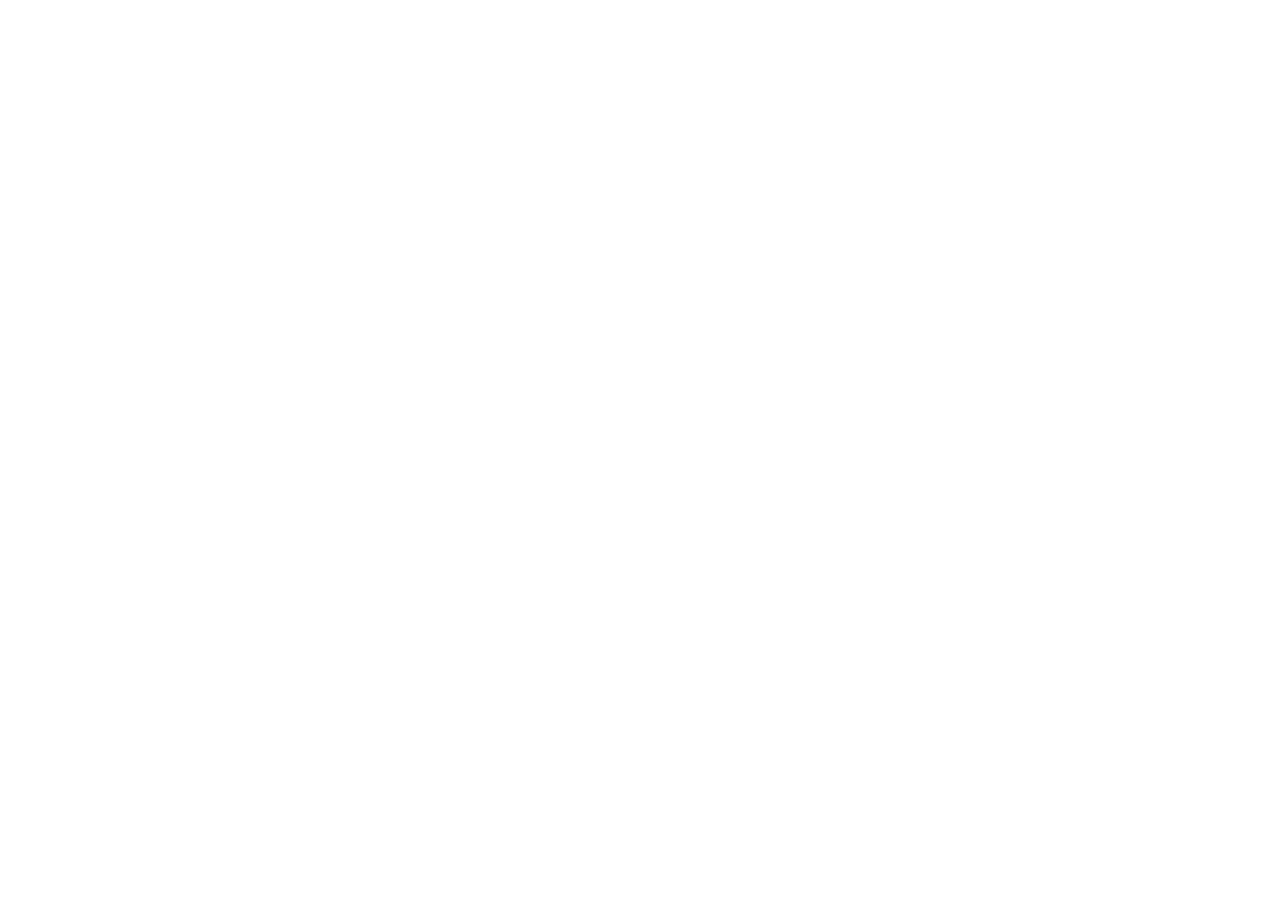
==== rules.html @ 1be975d5 "add links" ====
<!DOCTYPE html>
<html>
<head>
	<title>Quiz Board</title>
	<link href="css/bootstrap.css" rel="stylesheet" type="text/css">
	<link href="css/style.css" rel="stylesheet" type="text/css">
</head>
<body>
	<div class="container">
		<div class="jumbotron">
    </div>

    <script src="https://code.jquery.com/jquery-3.3.1.js" integrity="sha256-2Kok7MbOyxpgUVvAk/HJ2jigOSYS2auK4Pfzbm7uH60=" crossorigin="anonymous"></script>
		<script src="js/scripts.js"></script>
	</div>
</body>
</html>
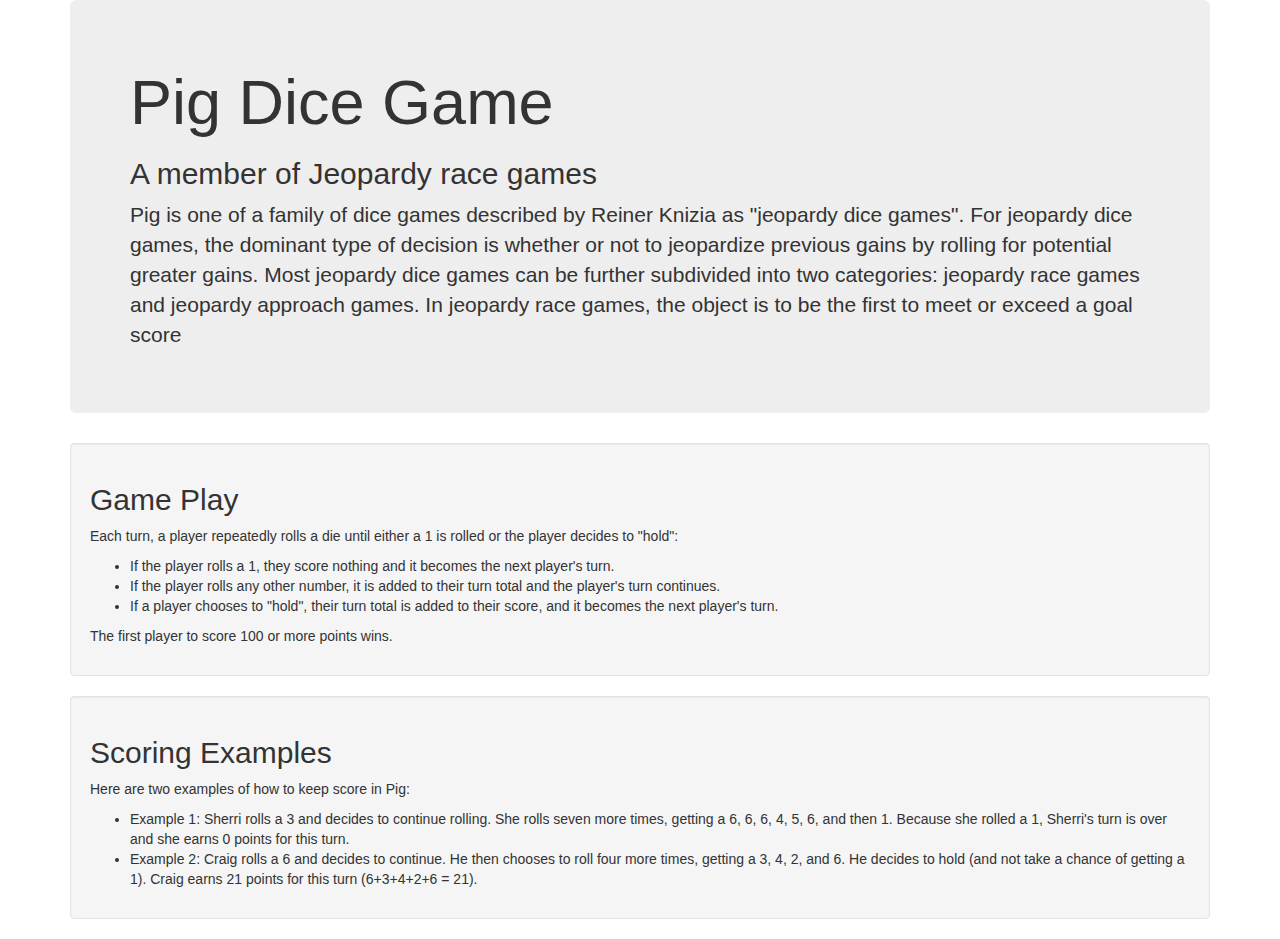
==== commit 89d68a26: "add changes to the body, insert a jumboron, wells and p for the rules" ====
--- a/rules.html
+++ b/rules.html
@@ -1,17 +1,38 @@
 <!DOCTYPE html>
 <html>
 <head>
-	<title>Quiz Board</title>
+	<title>Pig-Dice-Game</title>
 	<link href="css/bootstrap.css" rel="stylesheet" type="text/css">
-	<link href="css/style.css" rel="stylesheet" type="text/css">
+	<link href="css/styles.css" rel="stylesheet" type="text/css">
 </head>
 <body>
 	<div class="container">
 		<div class="jumbotron">
-    </div>
-
-    <script src="https://code.jquery.com/jquery-3.3.1.js" integrity="sha256-2Kok7MbOyxpgUVvAk/HJ2jigOSYS2auK4Pfzbm7uH60=" crossorigin="anonymous"></script>
-		<script src="js/scripts.js"></script>
+			<h1>Pig Dice Game</h1>
+			<h2>A member of Jeopardy race games</h2>
+			<p>Pig is one of a family of dice games described by Reiner Knizia as "jeopardy dice games". For jeopardy dice games, the dominant type of decision is whether or not to jeopardize previous gains by rolling for potential greater gains. Most jeopardy dice games can be further subdivided into two categories: jeopardy race games and jeopardy approach games. In jeopardy race games, the object is to be the first to meet or exceed a goal score</p>
+		</div>
+		<div class="well">
+			<h2>Game Play</h2>
+			<p>Each turn, a player repeatedly rolls a die until either a 1 is rolled or the player decides to "hold":</p>
+			<ul>
+				<li>If the player rolls a 1, they score nothing and it becomes the next player's turn.</li>
+				<li>If the player rolls any other number, it is added to their turn total and the player's turn continues.</li>
+				<li>If a player chooses to "hold", their turn total is added to their score, and it becomes the next player's turn.</li>
+			</ul>
+			<p>The first player to score 100 or more points wins.</p>
+		</div>
+		<div class="well">
+			<h2>Scoring Examples</h2>
+			<p>Here are two examples of how to keep score in Pig:</p>
+			<ul>
+				<li>Example 1: Sherri rolls a 3 and decides to continue rolling. She rolls seven more times, getting a 6, 6, 6, 4, 5, 6, and then 1. Because she rolled a 1, Sherri's turn is over and she earns 0 points for this turn.</li>
+				<li>Example 2: Craig rolls a 6 and decides to continue. He then chooses to roll four more times, getting a 3, 4, 2, and 6. He decides to hold (and not take a chance of getting a 1). Craig earns 21 points for this turn (6+3+4+2+6 = 21).</li>
+			</ul>
+			<script src="https://code.jquery.com/jquery-3.3.1.js" integrity="sha256-2Kok7MbOyxpgUVvAk/HJ2jigOSYS2auK4Pfzbm7uH60=" crossorigin="anonymous"></script>
+			<script src="js/scripts.js">
+			</script>
+		</div>
 	</div>
 </body>
 </html>
